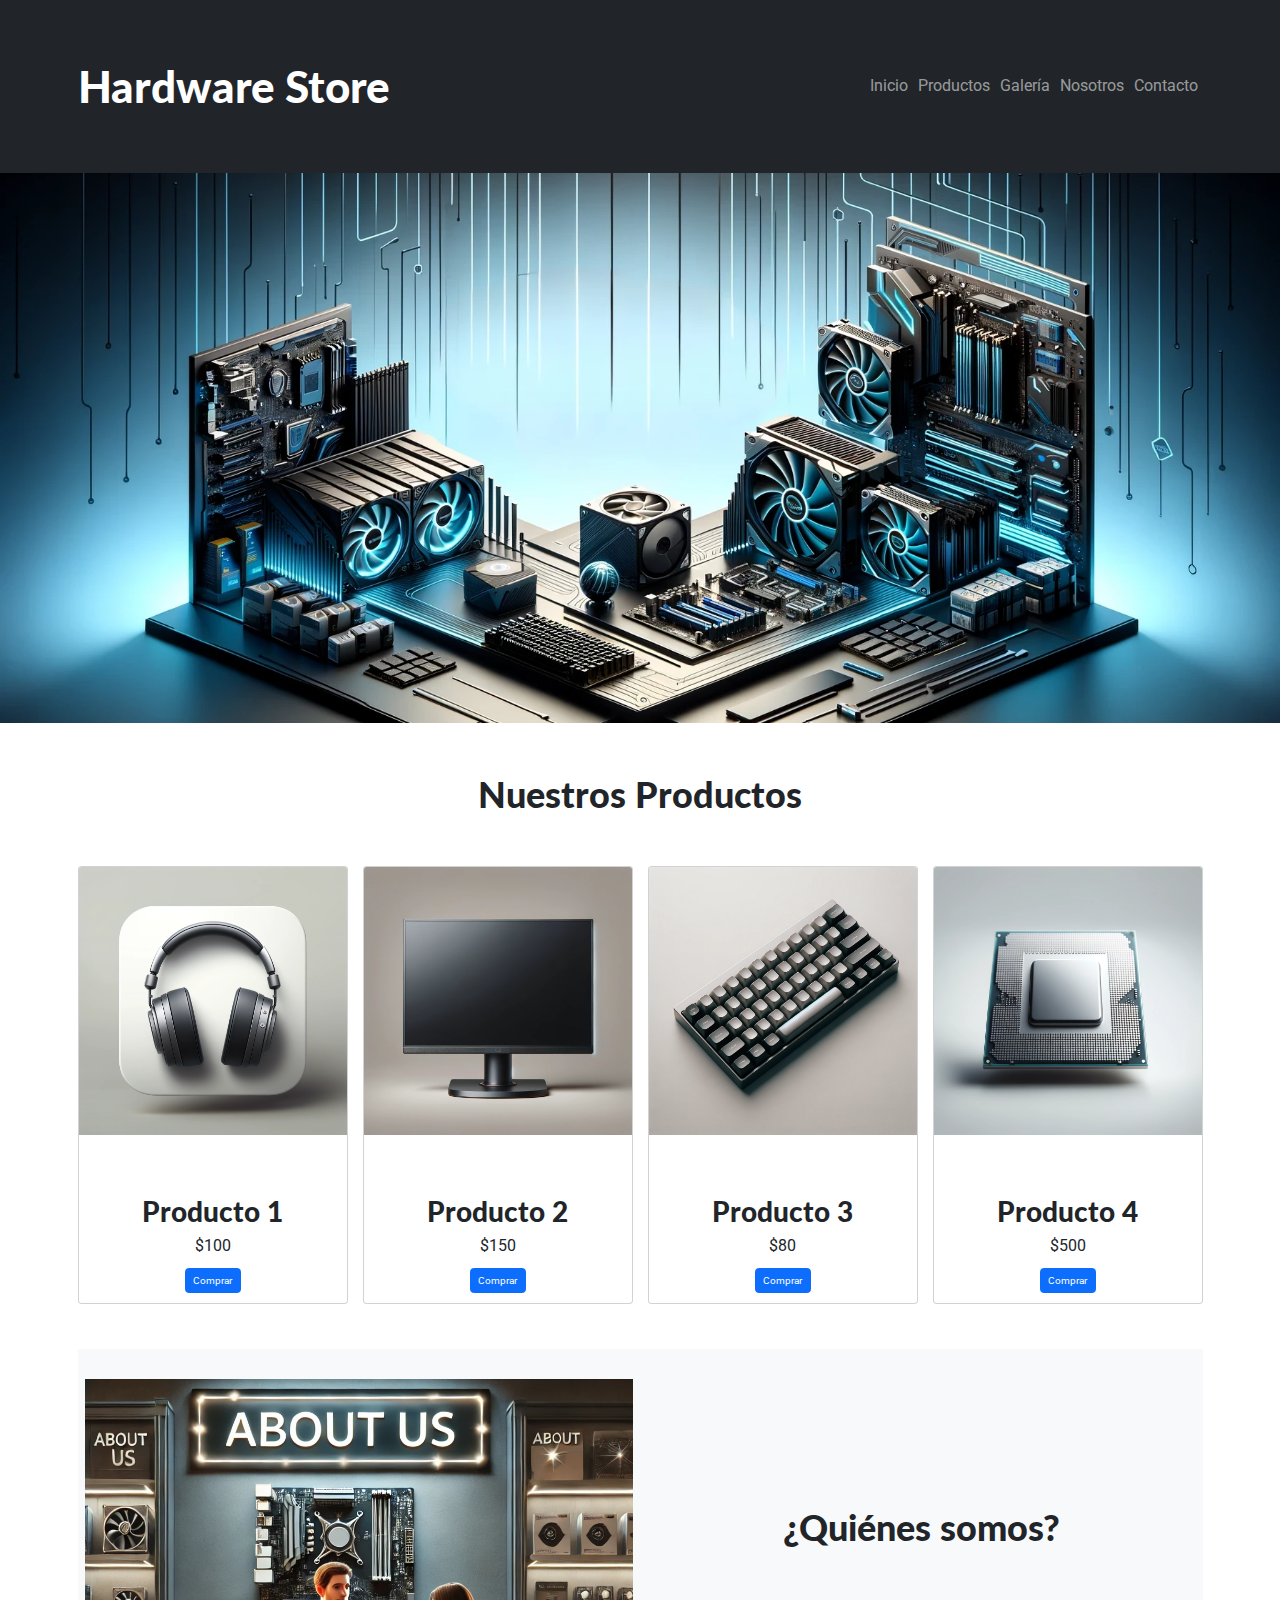
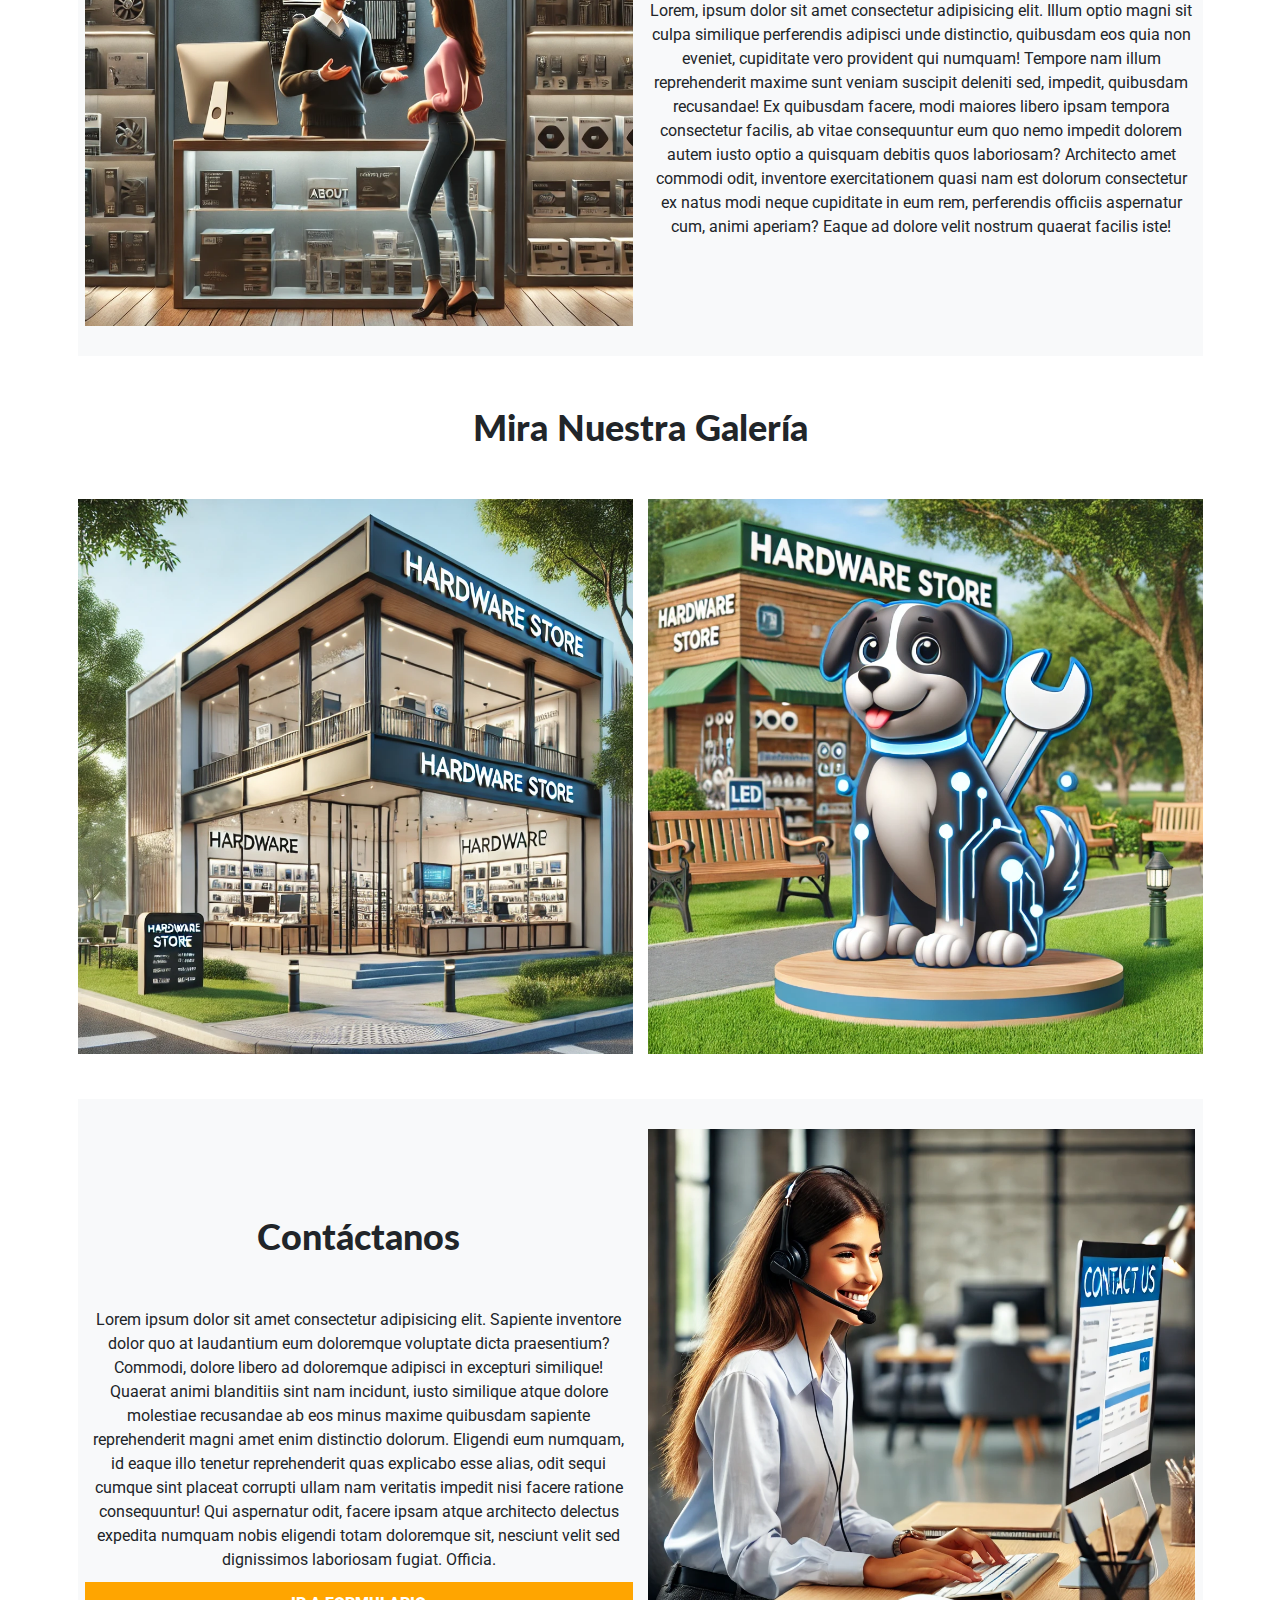
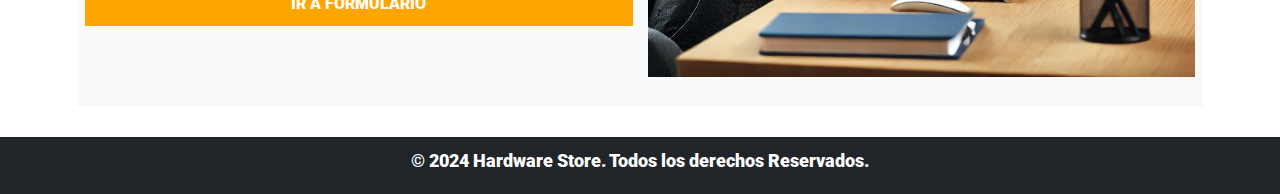
==== index.html @ d64687e0 "Proyecto Final V1" ====
<!DOCTYPE html>
<html lang="es">
<head>
    <meta charset="UTF-8">
    <meta name="viewport" content="width=device-width, initial-scale=1.0">
    <title>Hardware Store - Inicio</title>
    <meta name="description" content="Visitanos y mira nuestros precios">
    <meta name="keywords" content="Computadoras, Gamer, Ofertas, Gama, ">
    <link rel="preconnect" href="https://fonts.googleapis.com">
    <link rel="preconnect" href="https://fonts.gstatic.com" crossorigin>
    <link href="https://fonts.googleapis.com/css2?family=Roboto:wght@400;700;900&family=Lato:wght@400;900&display=swap" rel="stylesheet">
    <link href="https://cdn.jsdelivr.net/npm/bootstrap@5.3.3/dist/css/bootstrap.min.css" rel="stylesheet" integrity="sha384-QWTKZyjpPEjISv5WaRU9OFeRpok6YctnYmDr5pNlyT2bRjXh0JMhjY6hW+ALEwIH" crossorigin="anonymous">
    <link rel="stylesheet" href="./css/main.css">
</head>
<body>
    <header class="container-fluid bg-dark text-white py-3">
        <div class="container">
            <div class="row align-items-center">
                <div class="col-md-6">
                    <h1 class="text-center text-md-start">Hardware Store</h1>
                </div>
                <!-- Inicio Menu Navegacion -->
                <div class="col-md-6">
                    <nav class="navbar navbar-expand-md navbar-dark">
                        <button class="navbar-toggler" type="button" data-bs-toggle="collapse" data-bs-target="#navbarNav">
                            <span class="navbar-toggler-icon"></span>
                        </button>
                        <div class="collapse navbar-collapse" id="navbarNav">
                            <ul class="navbar-nav ms-auto">
                                <li class="nav-item"><a class="nav-link" href="./index.html">Inicio</a></li>
                                <li class="nav-item"><a class="nav-link" href="./pages/productos.html">Productos</a></li>
                                <li class="nav-item"><a class="nav-link" href="./pages/galeria.html">Galería</a></li>
                                <li class="nav-item"><a class="nav-link" href="./pages/nosotros.html">Nosotros</a></li>
                                <li class="nav-item"><a class="nav-link" href="./pages/contacto.html">Contacto</a></li>
                            </ul>
                        </div>
                    </nav>
                </div>
                <!-- Fin Menu Navegacion -->
            </div>
        </div>
    </header>

    <section class="hero"></section>

    <main class="container my-5">
        <!-- Inicio Seccion Productos -->
        <section class="text-center mb-5">
            <h2>Nuestros Productos</h2>
            
            <div class="row">
                <!-- Inicio Producto 1 -->
                <div class="col-md-6 col-lg-3 mb-4">
                    <div class="card">
                        <img src="./img/audifono.webp" class="card-img-top" alt="audifono">
                        <div class="card-body">
                            <h3 class="card-title">Producto 1</h3>
                            <p class="card-text">$100</p>
                            <a href="#" class="btn btn-primary">Comprar</a>
                        </div>
                    </div>
                </div>
                <!-- Fin Producto 1 -->
                <!-- Inicio Producto 2 -->
                <div class="col-md-6 col-lg-3 mb-4">
                    <div class="card">
                        <img src="./img/monitor.webp" class="card-img-top" alt="monitor">
                        <div class="card-body">
                            <h3 class="card-title">Producto 2</h3>
                            <p class="card-text">$150</p>
                            <a href="#" class="btn btn-primary">Comprar</a>
                        </div>
                    </div>
                </div>
                <!-- Fin Producto 2 -->
                <!-- Inicio Producto 3 -->
                <div class="col-md-6 col-lg-3 mb-4">
                    <div class="card">
                        <img src="./img/teclado.webp" class="card-img-top" alt="teclado">
                        <div class="card-body">
                            <h3 class="card-title">Producto 3</h3>
                            <p class="card-text">$80</p>
                            <a href="#" class="btn btn-primary">Comprar</a>
                        </div>
                    </div>
                </div>
                <!-- Fin Producto 3 -->
                <!-- Inicio Producto 4 -->
                <div class="col-md-6 col-lg-3 mb-4">
                    <div class="card">
                        <img src="./img/procesador.webp" class="card-img-top" alt="procesador">
                        <div class="card-body">
                            <h3 class="card-title">Producto 4</h3>
                            <p class="card-text">$500</p>
                            <a href="#" class="btn btn-primary">Comprar</a>
                        </div>
                    </div>
                </div>
                <!-- Fin Producto 4 -->
            </div>
        </section>
        <!-- Fin Seccion Productos -->

        <!-- Inicio Seccion Nosotros -->
        <section class="bg-light py-5">
            <div class="container section-content">
                <div class="row">
                    <div class="col-md-6 d-flex align-items-center">
                        <div class="image-container efecto-zoom">
                            <img src="./img/nosotros.webp" class="img-fluid" alt="nosotros">
                        </div>
                    </div>
                    <div class="col-md-6 d-flex align-items-center">
                        <div>
                            <h2>¿Quiénes somos?</h2>
                            <p>Lorem, ipsum dolor sit amet consectetur adipisicing elit. Illum optio magni sit culpa similique perferendis adipisci unde distinctio, quibusdam eos quia non eveniet, cupiditate vero provident qui numquam! Tempore nam illum reprehenderit maxime sunt veniam suscipit deleniti sed, impedit, quibusdam recusandae! Ex quibusdam facere, modi maiores libero ipsam tempora consectetur facilis, ab vitae consequuntur eum quo nemo impedit dolorem autem iusto optio a quisquam debitis quos laboriosam? Architecto amet commodi odit, inventore exercitationem quasi nam est dolorum consectetur ex natus modi neque cupiditate in eum rem, perferendis officiis aspernatur cum, animi aperiam? Eaque ad dolore velit nostrum quaerat facilis iste!</p>
                        </div>
                    </div>
                </div>
            </div>
        </section>
        <!-- Fin Seccion Nosotros -->

        <!-- Inicio Seccion Galeria -->
        <section class="text-center my-5">
            <h2>Mira Nuestra Galería</h2>
            <div class="row">
                <!-- Inicio Imagen 1 -->
                <div class="col-12 col-md-6 mb-4">
                    <a href="./img/galeria4.webp" class="efecto-zoom">
                        <img src="./img/galeria4.webp" class="img-fluid" alt="audifono">
                    </a>
                </div>
                <!-- Fin Imagen 1 -->
                <!-- Inicio Imagen 2 -->
                <div class="col-12 col-md-6 mb-4">
                    <a href="./img/galeria6.webp" class="efecto-zoom">
                        <img src="./img/galeria6.webp" class="img-fluid" alt="procesador">
                    </a>
                </div>
                <!-- Fin Imagen 2 -->
            </div>
        </section>
        <!-- Fin Seccion Galeria -->

        <!-- Seccion Contacto -->
        <section class="bg-light py-5">
            <div class="container section-content">
                <div class="row">
                    <div class="col-md-6 mb-4 d-flex align-items-center">
                        <div>
                            <h2>Contáctanos</h2>
                            <p>Lorem ipsum dolor sit amet consectetur adipisicing elit. Sapiente inventore dolor quo at laudantium eum doloremque voluptate dicta praesentium? Commodi, dolore libero ad doloremque adipisci in excepturi similique! Quaerat animi blanditiis sint nam incidunt, iusto similique atque dolore molestiae recusandae ab eos minus maxime quibusdam sapiente reprehenderit magni amet enim distinctio dolorum. Eligendi eum numquam, id eaque illo tenetur reprehenderit quas explicabo esse alias, odit sequi cumque sint placeat corrupti ullam nam veritatis impedit nisi facere ratione consequuntur! Qui aspernatur odit, facere ipsam atque architecto delectus expedita numquam nobis eligendi totam doloremque sit, nesciunt velit sed dignissimos laboriosam fugiat. Officia.</p>
                            <a class="boton">Ir a Formulario</a>
                        </div>
                    </div>
                    <div class="col-md-6 d-flex align-items-center">
                        <div class="image-container efecto-zoom w-100">
                            <img src="./img/contactanos.webp" class="img-fluid" alt="contactanos">
                        </div>
                    </div>
                </div>
            </div>
        </section>
        <!-- Fin Seccion Contacto -->

    </main>

    <footer class="bg-dark text-white py-3">
        <div class="container text-center">
            <p>&copy; 2024 Hardware Store. Todos los derechos Reservados.</p>
        </div>
    </footer>

    <script src="https://cdn.jsdelivr.net/npm/bootstrap@5.3.3/dist/js/bootstrap.bundle.min.js" integrity="sha384-YvpcrYf0tY3lHB60NNkmXc5s9fDVZLESaAA55NDzOxhy9GkcIdslK1eN7N6jIeHz" crossorigin="anonymous"></script>
</body>
</html>
---- css/main.css ----
html {
  font-size: 62.5%; /* 1rem = 10px */
}

body {
  font-family: "Roboto", sans-serif;
  font-size: 1.6rem;
  line-height: 1.5;
}

/* General */
h1, h2, h3 {
  font-weight: 900;
  font-family: "Lato", sans-serif;
  margin: 5rem 0;
}

h1 {
  font-size: 4.4rem;
}

h2 {
  font-size: 3.6rem;
}

h3 {
  font-size: 2.8rem;
}

img {
  max-width: 100%;
  height: auto;
  display: block;
}

a {
  text-decoration: none;
  color: black;
}

/* Imagen */
.image-container {
  width: 100%;
  height: 100%;
  overflow: hidden;
  display: flex;
  justify-content: center;
  align-items: center;
}
.image-container img {
  width: 100%;
  height: auto;
  object-fit: cover;
  object-position: center;
}

.section-content {
  display: flex;
  align-items: center;
  justify-content: center;
  text-align: center;
}

.boton {
  background-color: orange;
  display: block;
  color: #FFF;
  text-transform: uppercase;
  font-weight: 900;
  padding: 1rem;
  transition: background-color 0.3s ease-out;
  text-align: center;
  border: none;
  cursor: pointer;
  width: auto;
}
.boton:hover {
  background-color: #ff8000;
}
.boton.boton-formulario {
  background-color: #2C3E50;
}
.boton.boton-formulario:hover {
  background-color: black;
}

/* Formulario */
.formulario {
  max-width: 60rem;
  margin: 0 auto;
}
.formulario fieldset {
  border: 1px solid black;
  margin-bottom: 2rem;
}
.formulario legend {
  background-color: #2C3E50;
  width: 100%;
  text-align: center;
  color: #FFF;
  text-transform: uppercase;
  font-weight: 900;
  padding: 1rem;
  margin-bottom: 4rem;
}

.campo {
  display: flex;
  margin-bottom: 2rem;
  padding: 1rem;
}
.campo label {
  flex-basis: 10rem;
}
.campo input,
.campo textarea,
.campo select {
  flex: 1;
  border: 1px solid #e1e1e1;
  padding: 1rem;
}

.efecto-zoom {
  overflow: hidden;
}
.efecto-zoom img {
  transition: transform 0.5s ease;
}
.efecto-zoom:hover img {
  transform: scale(1.1);
}

.header {
  background-color: #2C3E50;
  color: #FFF;
  padding: 2rem 0;
  text-align: center;
}
.header h1 {
  margin: 0;
  font-size: 2.4rem;
}

/** Hero **/
.hero {
  background-image: url(../img/hero.webp);
  background-repeat: no-repeat;
  background-size: cover;
  background-position: center, center;
  height: 55rem;
}

.navigation {
  background-color: #2C3E50;
}
.navigation .navbar {
  background-color: inherit;
}
.navigation .navbar .navbar-nav .nav-link {
  color: #FFF;
}
.navigation .navbar .navbar-nav .nav-link:hover {
  color: #DDD;
}

footer p {
  font-weight: 900;
  font-size: 1.8rem;
}

/*# sourceMappingURL=main.css.map */
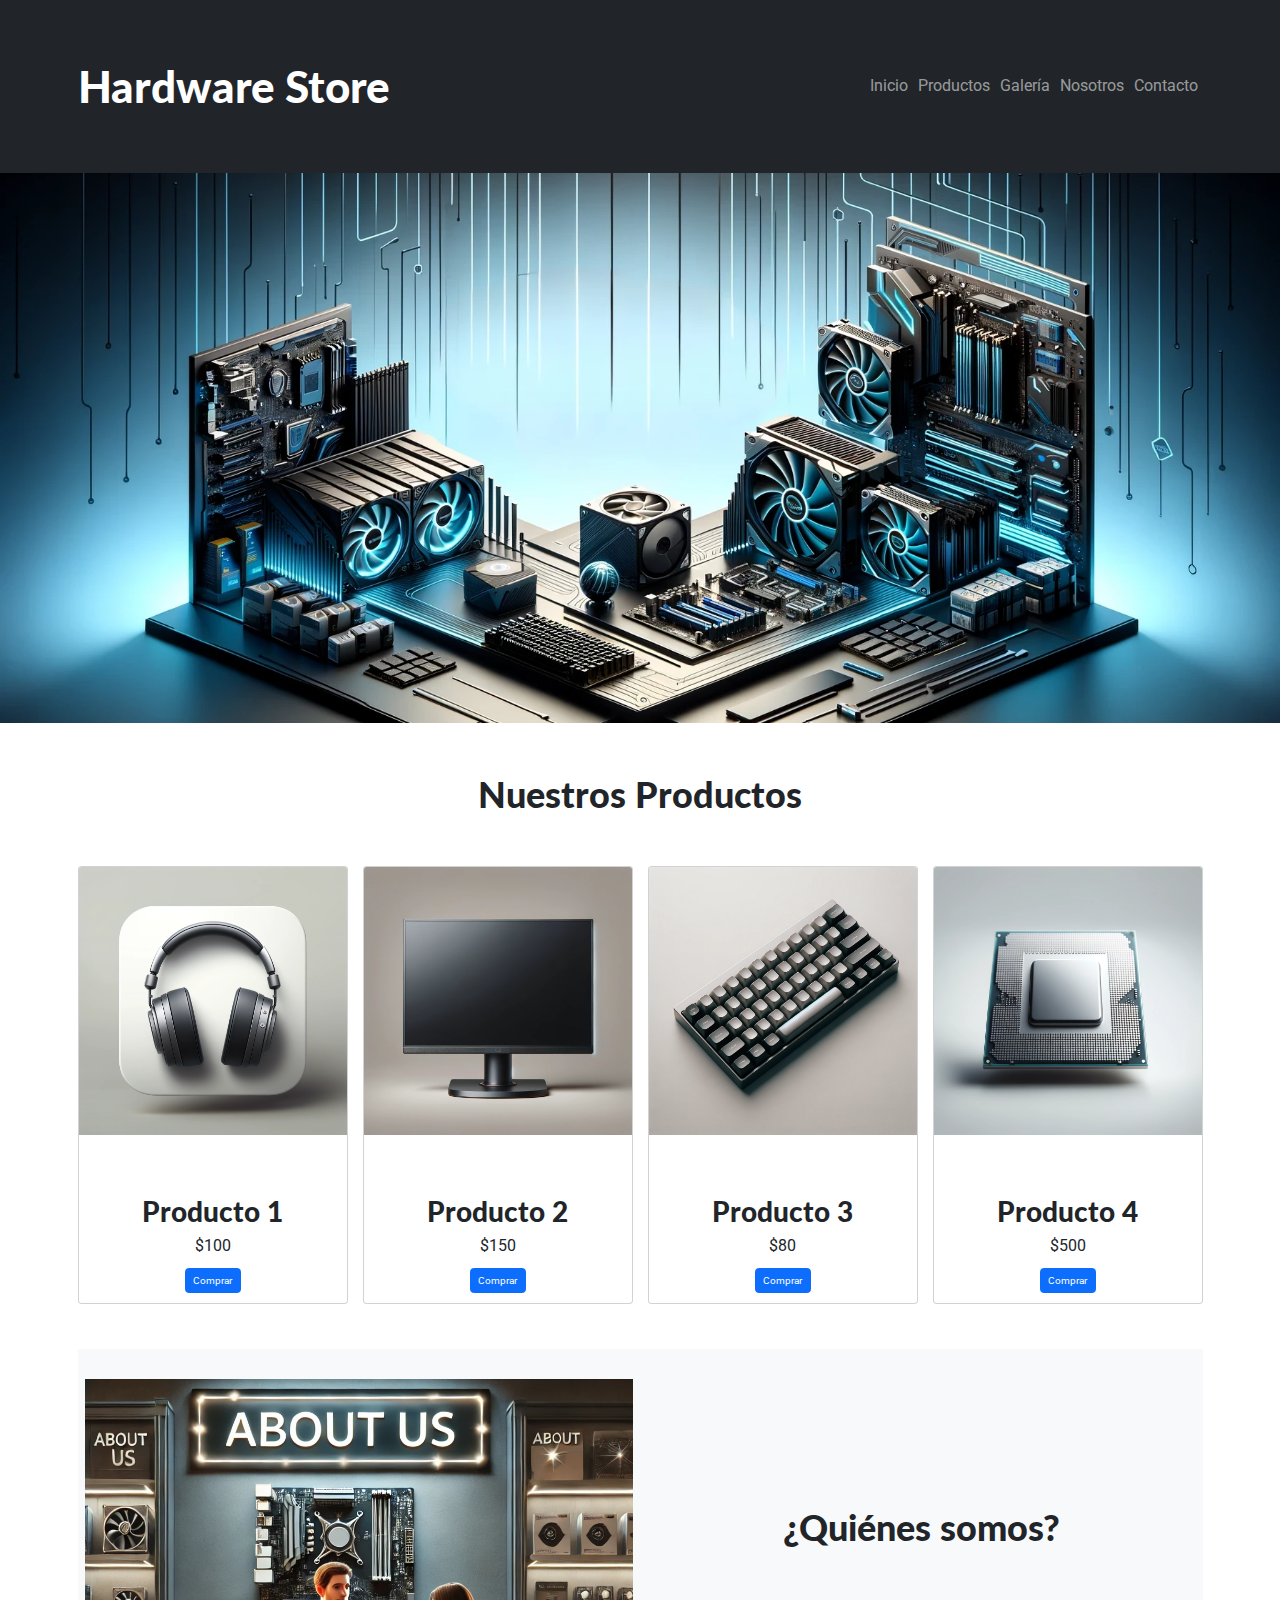
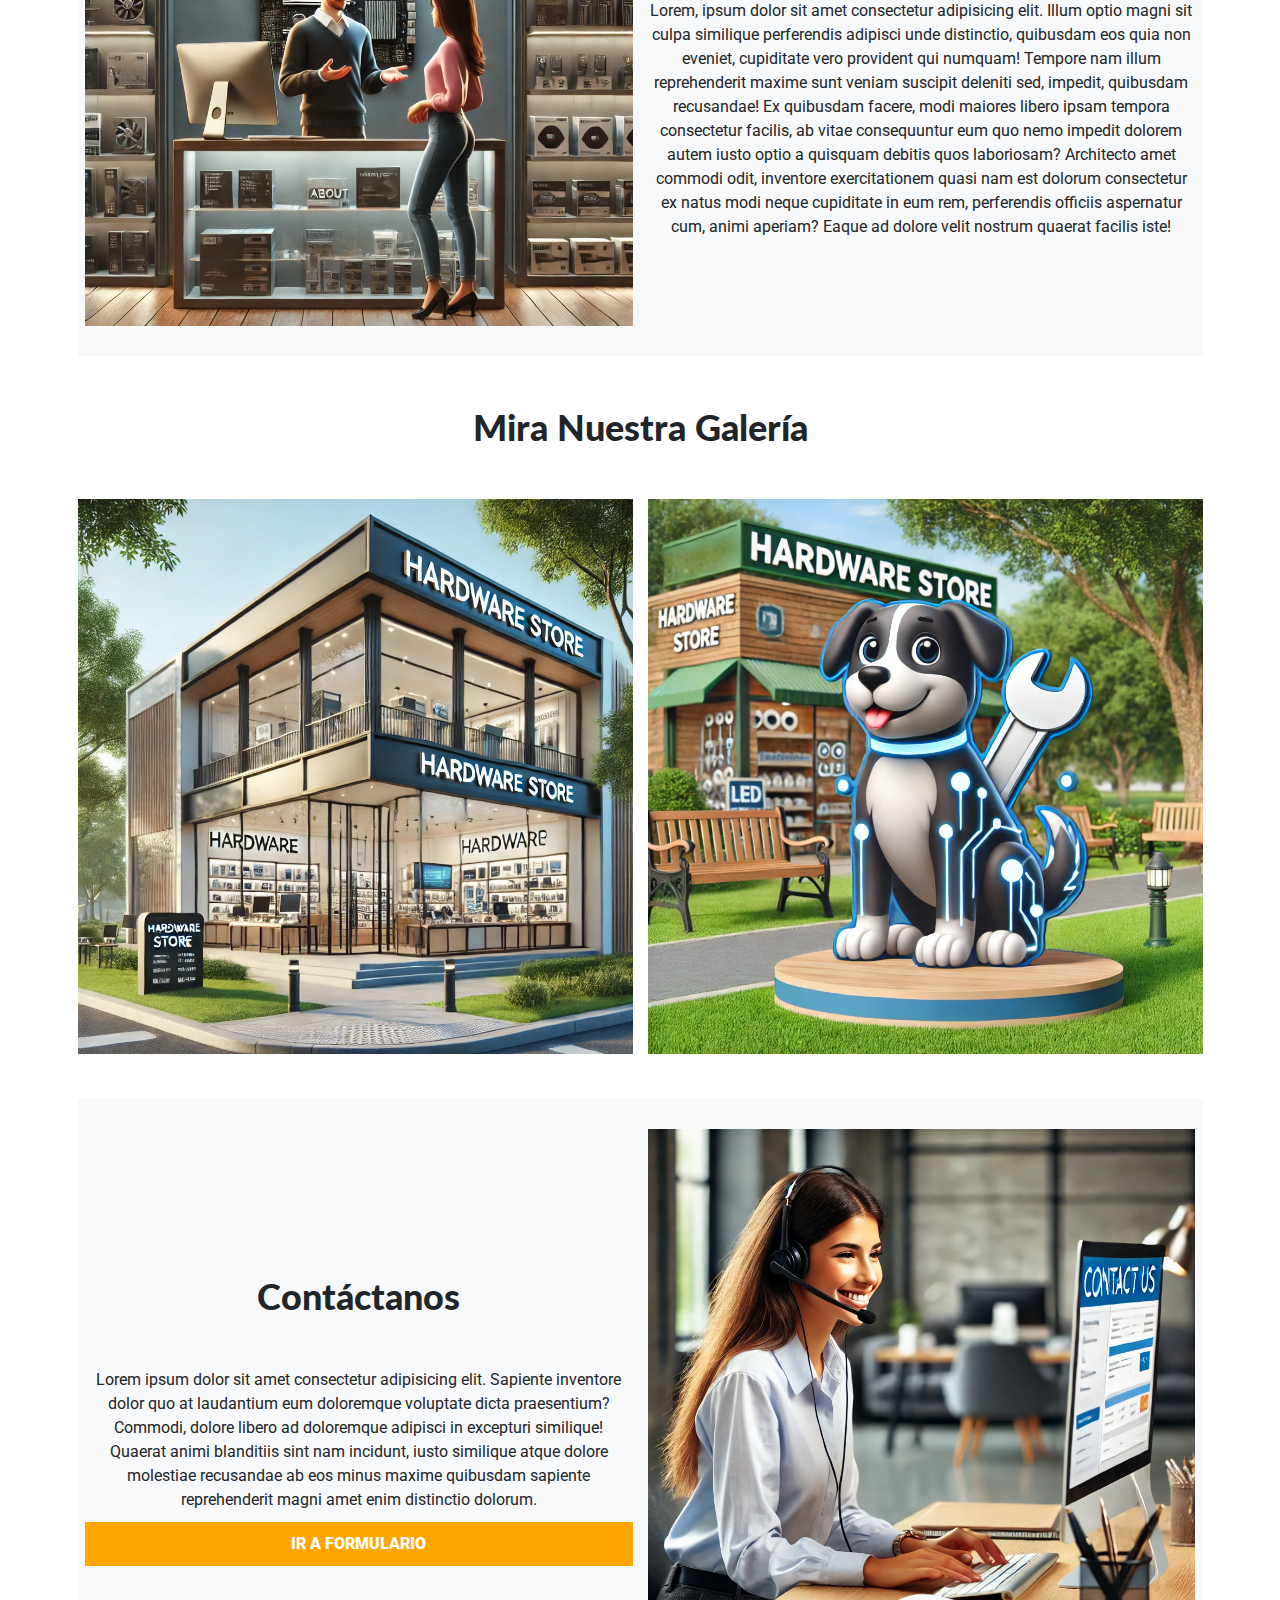
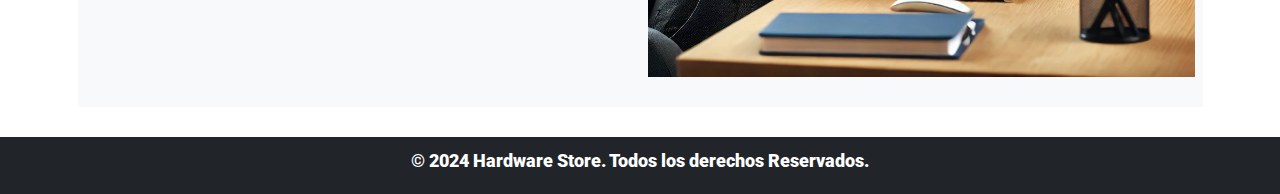
==== commit 053353a7: "Proyecto Final V2: Agregado Nosotros" ====
--- a/index.html
+++ b/index.html
@@ -150,7 +150,7 @@
                     <div class="col-md-6 mb-4 d-flex align-items-center">
                         <div>
                             <h2>Contáctanos</h2>
-                            <p>Lorem ipsum dolor sit amet consectetur adipisicing elit. Sapiente inventore dolor quo at laudantium eum doloremque voluptate dicta praesentium? Commodi, dolore libero ad doloremque adipisci in excepturi similique! Quaerat animi blanditiis sint nam incidunt, iusto similique atque dolore molestiae recusandae ab eos minus maxime quibusdam sapiente reprehenderit magni amet enim distinctio dolorum. Eligendi eum numquam, id eaque illo tenetur reprehenderit quas explicabo esse alias, odit sequi cumque sint placeat corrupti ullam nam veritatis impedit nisi facere ratione consequuntur! Qui aspernatur odit, facere ipsam atque architecto delectus expedita numquam nobis eligendi totam doloremque sit, nesciunt velit sed dignissimos laboriosam fugiat. Officia.</p>
+                            <p>Lorem ipsum dolor sit amet consectetur adipisicing elit. Sapiente inventore dolor quo at laudantium eum doloremque voluptate dicta praesentium? Commodi, dolore libero ad doloremque adipisci in excepturi similique! Quaerat animi blanditiis sint nam incidunt, iusto similique atque dolore molestiae recusandae ab eos minus maxime quibusdam sapiente reprehenderit magni amet enim distinctio dolorum.</p>
                             <a class="boton">Ir a Formulario</a>
                         </div>
                     </div>
--- a/css/main.css
+++ b/css/main.css
@@ -59,6 +59,12 @@
   align-items: center;
   justify-content: center;
   text-align: center;
+}
+
+.icon-size {
+  max-width: 100px;
+  height: auto;
+  margin-bottom: 1rem;
 }
 
 .boton {
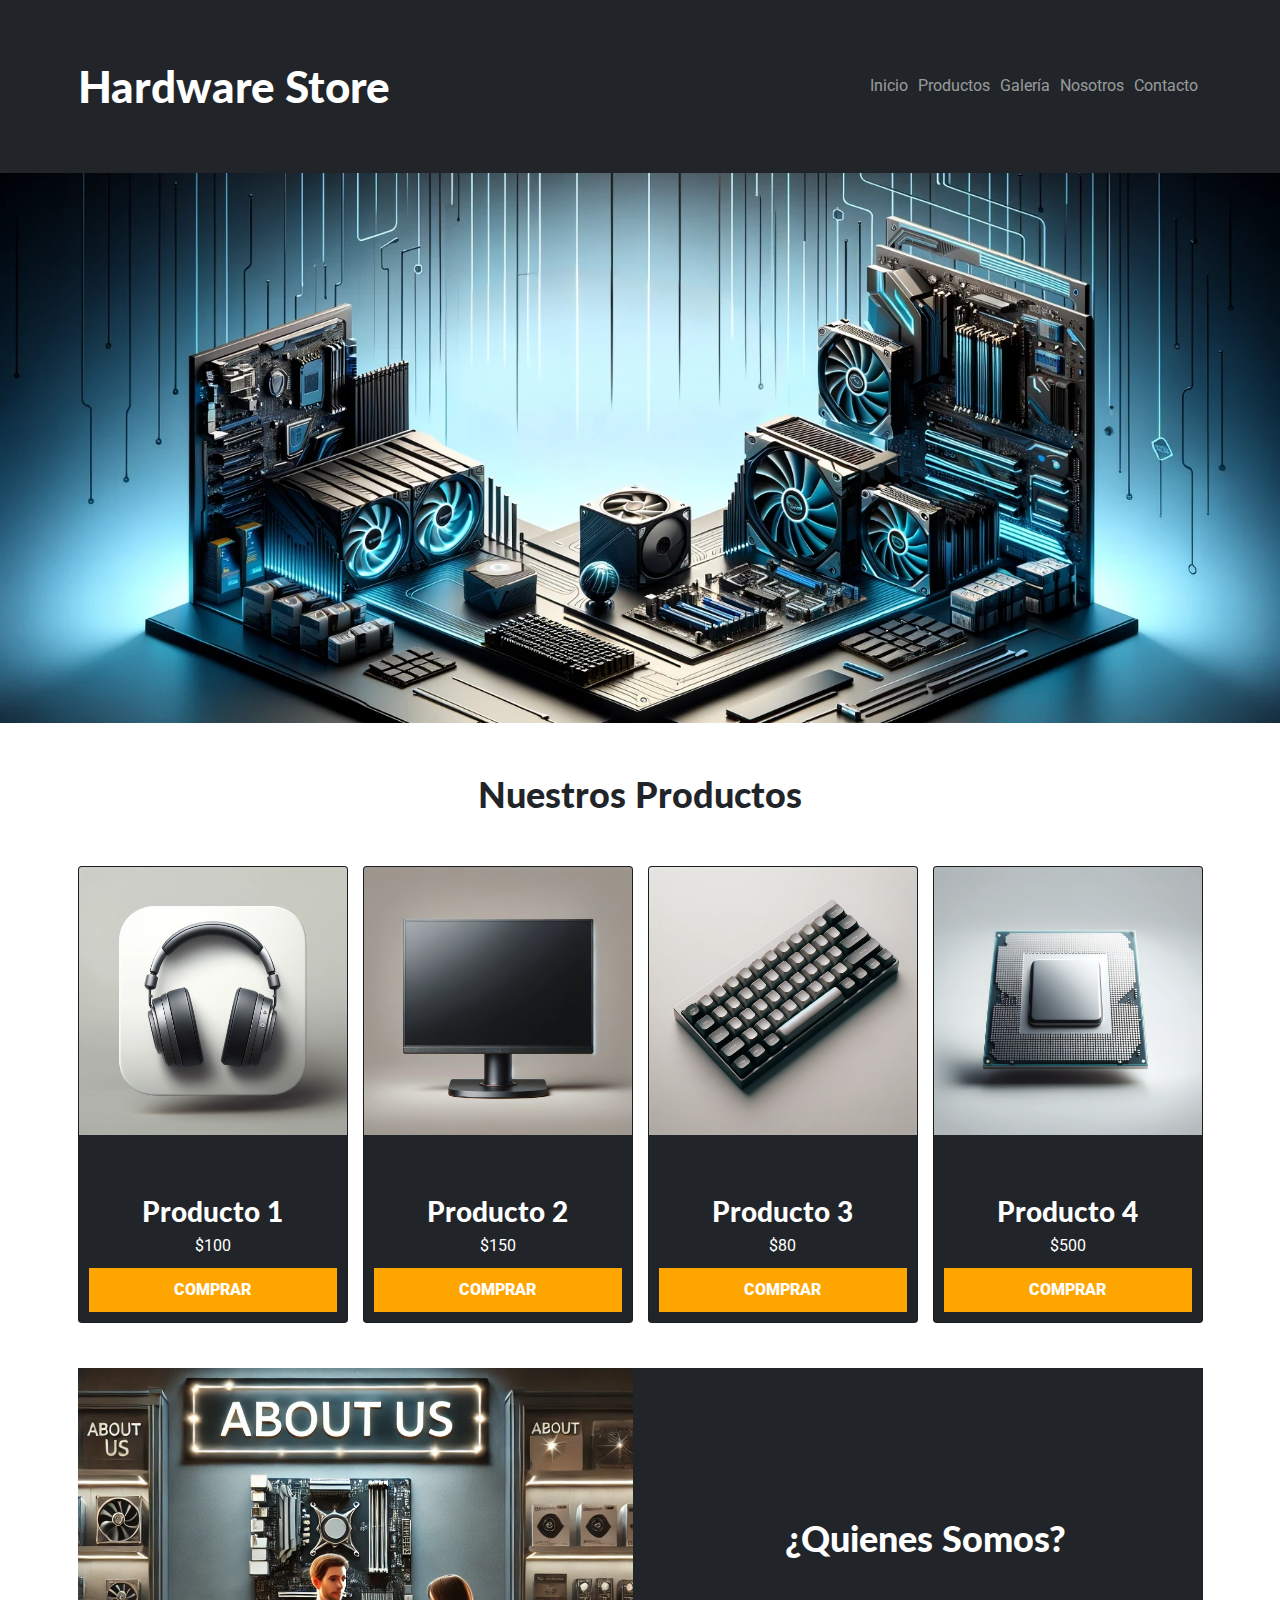
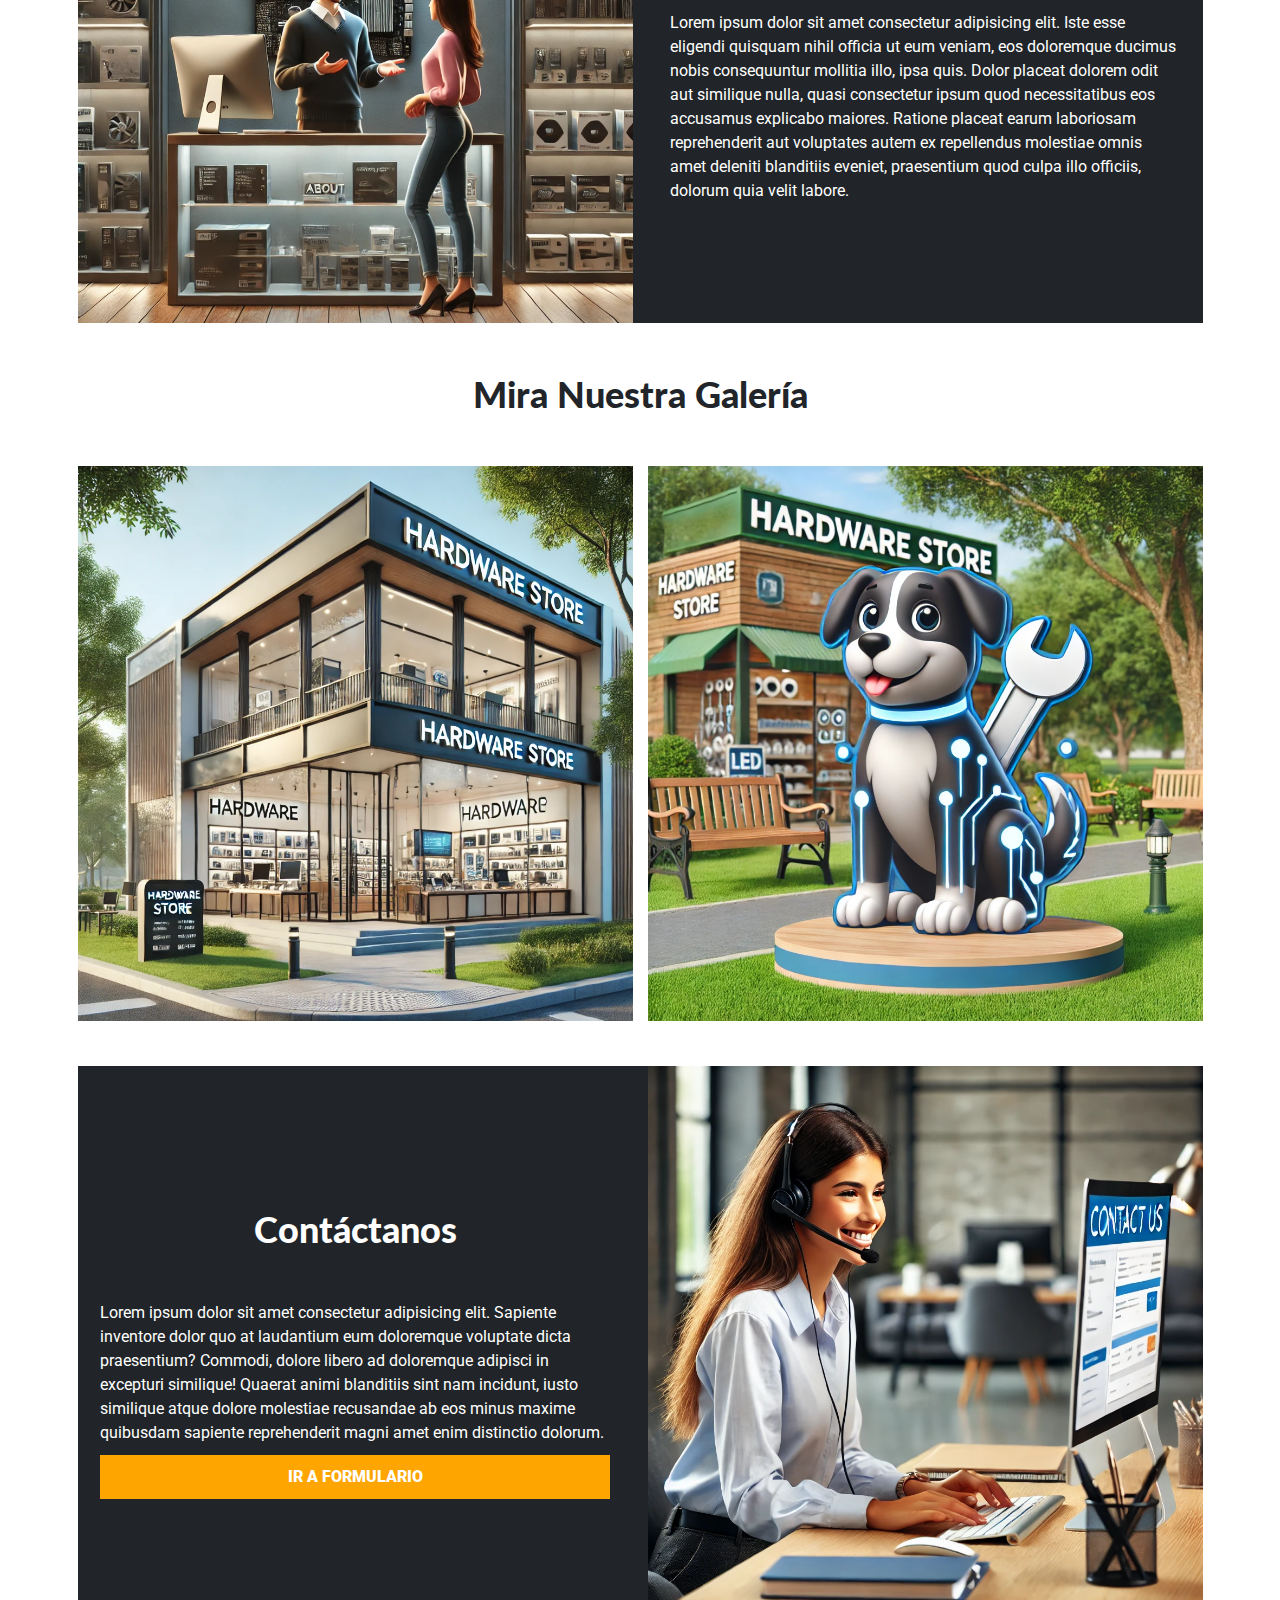
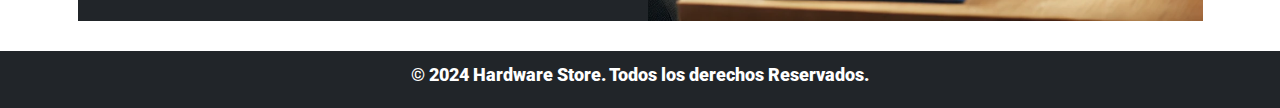
==== commit 650014d2: "Proyecto Final V3: Colores y se borraron scss no usados" ====
--- a/index.html
+++ b/index.html
@@ -17,7 +17,9 @@
         <div class="container">
             <div class="row align-items-center">
                 <div class="col-md-6">
-                    <h1 class="text-center text-md-start">Hardware Store</h1>
+                    <a href="./index.html">
+                        <h1 class="text-center text-md-start">Hardware Store</h1>
+                    </a>
                 </div>
                 <!-- Inicio Menu Navegacion -->
                 <div class="col-md-6">
@@ -51,48 +53,48 @@
             <div class="row">
                 <!-- Inicio Producto 1 -->
                 <div class="col-md-6 col-lg-3 mb-4">
-                    <div class="card">
+                    <div class="card background-fondo color-section">
                         <img src="./img/audifono.webp" class="card-img-top" alt="audifono">
                         <div class="card-body">
                             <h3 class="card-title">Producto 1</h3>
                             <p class="card-text">$100</p>
-                            <a href="#" class="btn btn-primary">Comprar</a>
+                            <a href="#" class="boton">Comprar</a>
                         </div>
                     </div>
                 </div>
                 <!-- Fin Producto 1 -->
                 <!-- Inicio Producto 2 -->
                 <div class="col-md-6 col-lg-3 mb-4">
-                    <div class="card">
+                    <div class="card background-fondo color-section">
                         <img src="./img/monitor.webp" class="card-img-top" alt="monitor">
                         <div class="card-body">
                             <h3 class="card-title">Producto 2</h3>
                             <p class="card-text">$150</p>
-                            <a href="#" class="btn btn-primary">Comprar</a>
+                            <a href="#" class="boton">Comprar</a>
                         </div>
                     </div>
                 </div>
                 <!-- Fin Producto 2 -->
                 <!-- Inicio Producto 3 -->
                 <div class="col-md-6 col-lg-3 mb-4">
-                    <div class="card">
+                    <div class="card background-fondo color-section">
                         <img src="./img/teclado.webp" class="card-img-top" alt="teclado">
                         <div class="card-body">
                             <h3 class="card-title">Producto 3</h3>
                             <p class="card-text">$80</p>
-                            <a href="#" class="btn btn-primary">Comprar</a>
+                            <a href="#" class="boton">Comprar</a>
                         </div>
                     </div>
                 </div>
                 <!-- Fin Producto 3 -->
                 <!-- Inicio Producto 4 -->
                 <div class="col-md-6 col-lg-3 mb-4">
-                    <div class="card">
+                    <div class="card background-fondo color-section">
                         <img src="./img/procesador.webp" class="card-img-top" alt="procesador">
                         <div class="card-body">
                             <h3 class="card-title">Producto 4</h3>
                             <p class="card-text">$500</p>
-                            <a href="#" class="btn btn-primary">Comprar</a>
+                            <a href="#" class="boton">Comprar</a>
                         </div>
                     </div>
                 </div>
@@ -102,20 +104,15 @@
         <!-- Fin Seccion Productos -->
 
         <!-- Inicio Seccion Nosotros -->
-        <section class="bg-light py-5">
-            <div class="container section-content">
-                <div class="row">
-                    <div class="col-md-6 d-flex align-items-center">
-                        <div class="image-container efecto-zoom">
-                            <img src="./img/nosotros.webp" class="img-fluid" alt="nosotros">
-                        </div>
-                    </div>
-                    <div class="col-md-6 d-flex align-items-center">
-                        <div>
-                            <h2>¿Quiénes somos?</h2>
-                            <p>Lorem, ipsum dolor sit amet consectetur adipisicing elit. Illum optio magni sit culpa similique perferendis adipisci unde distinctio, quibusdam eos quia non eveniet, cupiditate vero provident qui numquam! Tempore nam illum reprehenderit maxime sunt veniam suscipit deleniti sed, impedit, quibusdam recusandae! Ex quibusdam facere, modi maiores libero ipsam tempora consectetur facilis, ab vitae consequuntur eum quo nemo impedit dolorem autem iusto optio a quisquam debitis quos laboriosam? Architecto amet commodi odit, inventore exercitationem quasi nam est dolorum consectetur ex natus modi neque cupiditate in eum rem, perferendis officiis aspernatur cum, animi aperiam? Eaque ad dolore velit nostrum quaerat facilis iste!</p>
-                        </div>
-                    </div>
+        <section class="text-center mb-5 background-fondo color-section">
+            
+            <div class="row align-items-center">
+                <div class="col-md-6 d-flex align-items-center">
+                    <img src="../img/nosotros.webp" class="img-fluid" alt="Imagen Nosotros">
+                </div>
+                <div class="col-md-6 mb-3 ps-5 pe-5">
+                    <h2>¿Quienes Somos?</h2>
+                    <p class="text-left">Lorem ipsum dolor sit amet consectetur adipisicing elit. Iste esse eligendi quisquam nihil officia ut eum veniam, eos doloremque ducimus nobis consequuntur mollitia illo, ipsa quis. Dolor placeat dolorem odit aut similique nulla, quasi consectetur ipsum quod necessitatibus eos accusamus explicabo maiores. Ratione placeat earum laboriosam reprehenderit aut voluptates autem ex repellendus molestiae omnis amet deleniti blanditiis eveniet, praesentium quod culpa illo officiis, dolorum quia velit labore. </p>
                 </div>
             </div>
         </section>
@@ -144,23 +141,23 @@
         <!-- Fin Seccion Galeria -->
 
         <!-- Seccion Contacto -->
-        <section class="bg-light py-5">
-            <div class="container section-content">
-                <div class="row">
-                    <div class="col-md-6 mb-4 d-flex align-items-center">
-                        <div>
-                            <h2>Contáctanos</h2>
-                            <p>Lorem ipsum dolor sit amet consectetur adipisicing elit. Sapiente inventore dolor quo at laudantium eum doloremque voluptate dicta praesentium? Commodi, dolore libero ad doloremque adipisci in excepturi similique! Quaerat animi blanditiis sint nam incidunt, iusto similique atque dolore molestiae recusandae ab eos minus maxime quibusdam sapiente reprehenderit magni amet enim distinctio dolorum.</p>
-                            <a class="boton">Ir a Formulario</a>
-                        </div>
-                    </div>
-                    <div class="col-md-6 d-flex align-items-center">
-                        <div class="image-container efecto-zoom w-100">
-                            <img src="./img/contactanos.webp" class="img-fluid" alt="contactanos">
-                        </div>
-                    </div>
+        <section class="text-center mb-5 background-fondo color-section">
+            
+            <div class="row align-items-center">
+                <div class="col-md-6 ps-5 pe-5 mb-5">
+                    
+                    <h2>Contáctanos</h2>
+                    <p class="text-left">Lorem ipsum dolor sit amet consectetur adipisicing elit. Sapiente inventore dolor quo at laudantium eum doloremque voluptate dicta praesentium? Commodi, dolore libero ad doloremque adipisci in excepturi similique! Quaerat animi blanditiis sint nam incidunt, iusto similique atque dolore molestiae recusandae ab eos minus maxime quibusdam sapiente reprehenderit magni amet enim distinctio dolorum.</p>
+                    <a class="boton" href="./pages/contacto.html">Ir a Formulario</a>
+                    
                 </div>
+                
+                <div class="col-md-6 d-flex align-items-center  efecto-zoom">
+                    <img src="./img/contactanos.webp" class="img-fluid" alt="contactanos">
+                </div>
+                
             </div>
+            
         </section>
         <!-- Fin Seccion Contacto -->
 
--- a/css/main.css
+++ b/css/main.css
@@ -17,6 +17,7 @@
 
 h1 {
   font-size: 4.4rem;
+  color: white;
 }
 
 h2 {
@@ -65,6 +66,14 @@
   max-width: 100px;
   height: auto;
   margin-bottom: 1rem;
+}
+
+.background-fondo {
+  background-color: #212529;
+}
+
+.color-section {
+  color: white;
 }
 
 .boton {
@@ -136,6 +145,10 @@
   transform: scale(1.1);
 }
 
+.text-left {
+  text-align: left;
+}
+
 .header {
   background-color: #2C3E50;
   color: #FFF;
